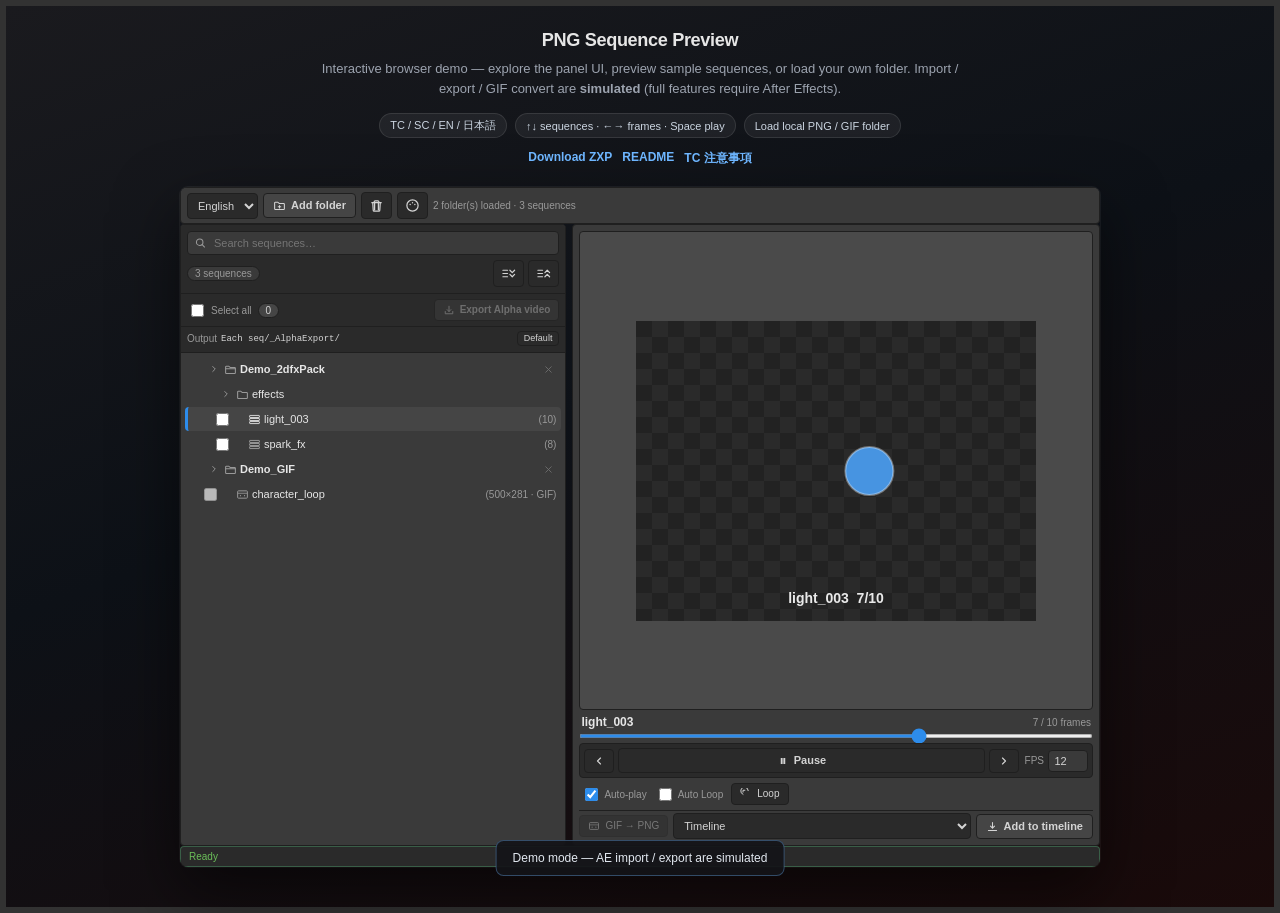
==== docs/demo/index.html @ 61a663e0 "Add interactive browser demo for panel UI Ship docs/demo with sample sequences, local folder upload," ====
<!DOCTYPE html>
<html lang="zh-Hant" class="demo-page-root">
<head>
    <meta charset="utf-8">
    <meta name="viewport" content="width=device-width, initial-scale=1">
    <title>PNG Sequence Preview — Interactive Demo</title>
    <meta name="description" content="Try PNG Sequence Preview in your browser. Browse PNG sequences, preview GIFs, and explore the After Effects panel UI without installing AE.">
    <link rel="stylesheet" href="../../client/css/style.css">
    <link rel="stylesheet" href="../../client/css/icons.css">
    <link rel="stylesheet" href="./demo.css">
</head>
<body>
<div class="demo-page">
    <header class="demo-header">
        <h1>PNG Sequence Preview</h1>
        <p>
            Interactive browser demo — explore the panel UI, preview sample sequences, or load your own folder.
            Import / export / GIF convert are <strong>simulated</strong> (full features require After Effects).
        </p>
        <div class="demo-badges">
            <span class="demo-badge">TC / SC / EN / 日本語</span>
            <span class="demo-badge">↑↓ sequences · ←→ frames · Space play</span>
            <span class="demo-badge">Load local PNG / GIF folder</span>
        </div>
        <div class="demo-links">
            <a href="https://github.com/Marcycuteaf/ae-png-sequence-preview/releases/latest" target="_blank" rel="noopener">Download ZXP</a>
            <a href="../../README.md">README</a>
            <a href="../readme/zh-TC.md">TC 注意事項</a>
        </div>
    </header>

    <div class="demo-panel-wrap" id="demoPanel">
        <div class="toolbar">
            <select id="langSelect" class="lang-select" data-i18n-title="langTitle"></select>
            <button id="pick" class="btn-accent btn-with-ico" data-i18n-title="pickTitle">
                <span class="btn-label" data-i18n="pick"></span>
            </button>
            <input type="file" id="folderInput" webkitdirectory directory multiple hidden>
            <button id="clear" class="btn btn-icon" data-i18n-title="clearTitle"></button>
            <button id="theme" class="btn btn-icon" data-i18n-title="themeTitle"></button>
            <div id="root" class="root" title=""></div>
        </div>

        <div id="settings" class="settings" style="display:none">
            <label><span data-i18n="colorPrimary"></span> <input type="color" id="cAccent" value="#2d8ceb"></label>
            <label><span data-i18n="colorSecondary"></span> <input type="color" id="cAccent2" value="#2d8ceb"></label>
            <label><span data-i18n="colorBg"></span> <input type="color" id="cBg" value="#323232"></label>
            <button id="themeReset" class="mini" data-i18n="reset"></button>
        </div>

        <div class="main">
            <div class="side">
                <div class="side-head">
                    <div class="search-wrap">
                        <input id="search" class="search" type="text" data-i18n-ph="searchPh">
                    </div>
                    <div class="side-tools">
                        <span id="count" class="badge">0</span>
                        <button id="expandAll" class="mini btn btn-icon" data-i18n-title="expandAll"></button>
                        <button id="collapseAll" class="mini btn btn-icon" data-i18n-title="collapseAll"></button>
                    </div>
                </div>
                <div class="batch-bar">
                    <label class="chk-label">
                        <input id="selectAll" type="checkbox">
                        <span data-i18n="selectAll"></span>
                    </label>
                    <span id="selectedCount" class="badge badge-accent">0</span>
                    <button id="exportAlpha" class="btn-accent btn-sm btn-with-ico" disabled data-i18n-title="exportAlphaTitle">
                        <span class="btn-label" data-i18n="exportAlpha"></span>
                    </button>
                </div>
                <div class="export-out">
                    <span class="export-out-label" data-i18n="exportOutLabel"></span>
                    <span id="exportOutPath" class="export-out-path" data-i18n="exportOutBesideSeq" title=""></span>
                    <button id="exportOutReset" class="mini btn btn-sm" data-i18n-title="exportOutResetTitle">
                        <span class="btn-label" data-i18n="exportOutReset"></span>
                    </button>
                </div>
                <div id="tree" class="tree"></div>
            </div>

            <div class="preview">
                <div id="stage" class="stage">
                    <img id="frame" alt="">
                    <div id="empty" class="empty" data-i18n="emptyPreview" data-i18n-html="1"></div>
                </div>
                <div class="meta">
                    <div id="name" class="name">—</div>
                    <div id="info" class="info">0 / 0</div>
                </div>
                <input id="slider" class="slider" type="range" min="0" max="0" value="0" disabled>
                <div class="transport">
                    <button id="prev" class="btn btn-step" disabled data-i18n-title="prevTitle"></button>
                    <button id="play" class="btn btn-play" disabled data-i18n-title="playTitle">
                        <span class="btn-label" data-i18n="play"></span>
                    </button>
                    <button id="next" class="btn btn-step" disabled data-i18n-title="nextTitle"></button>
                    <label class="fps">FPS
                        <input id="fps" type="number" min="1" max="120" value="12">
                    </label>
                </div>
                <div class="opt-row">
                    <label data-i18n-title="autoplayTitle">
                        <input id="autoplay" type="checkbox" checked>
                        <span data-i18n="autoplay"></span>
                    </label>
                    <label data-i18n-title="autoloopTitle">
                        <input id="autoloop" type="checkbox">
                        <span data-i18n="autoloop"></span>
                    </label>
                    <button id="loop" class="btn btn-sm btn-with-ico" data-i18n-title="loopTitle">
                        <span class="btn-label" data-i18n="loop"></span>
                    </button>
                </div>
                <div class="action-row">
                    <button id="gifToPng" class="btn btn-sm btn-with-ico" disabled data-i18n-title="gifToPngTitle">
                        <span class="btn-label" data-i18n="gifToPng"></span>
                    </button>
                    <select id="importMode" class="import-mode" data-i18n-title="importModeTitle">
                        <option value="timeline" data-i18n="importModeTimeline"></option>
                        <option value="project" data-i18n="importModeProject"></option>
                    </select>
                    <button id="import" class="btn-accent btn-with-ico" disabled data-i18n-title="importTitle">
                        <span class="btn-label" data-i18n="import"></span>
                    </button>
                </div>
            </div>
        </div>

        <div id="status" class="status"></div>
    </div>
</div>

<div id="demoToast" class="demo-toast" role="status" aria-live="polite"></div>

<script src="../../client/js/i18n.js"></script>
<script src="../../client/js/icons.js"></script>
<script src="./demo.js"></script>
</body>
</html>
---- client/css/style.css ----
:root {
    /* AE 深色面板 fallback（執行時由 appSkinInfo 覆寫） */
    --bg: #323232;
    --panel: #3a3a3a;
    --panel2: #2a2a2a;
    --panel3: #454545;
    --line: #1f1f1f;
    --stage: #262626;
    --txt: #d4d4d4;
    --muted: #999999;
    --accent: #2d8ceb;
    --accent-dim: rgba(45, 140, 235, 0.18);
    --accent2: #2d8ceb;
    --ok: #6bbf59;
    --err: #e34850;
    --radius: 4px;
}

* { box-sizing: border-box; }

html, body {
    margin: 0;
    height: 100%;
    background: var(--bg);
    color: var(--txt);
    font-family: -apple-system, "Segoe UI", "PingFang TC", "Microsoft JhengHei", sans-serif;
    font-size: 11px;
    user-select: none;
    overflow: hidden;
}

body {
    display: flex;
    flex-direction: column;
    padding: 6px;
    gap: 6px;
}

/* ── 頂部工具列 ── */
.toolbar {
    display: flex;
    gap: 5px;
    align-items: center;
    flex: 0 0 auto;
    padding: 4px 6px;
    background: var(--panel);
    border: 1px solid var(--line);
    border-radius: var(--radius);
}

.root {
    flex: 1;
    min-width: 0;
    color: var(--muted);
    font-size: 10px;
    white-space: nowrap;
    overflow: hidden;
    text-overflow: ellipsis;
}

.lang-select,
select.import-mode {
    flex: 0 0 auto;
    background: var(--panel2);
    color: var(--txt);
    border: 1px solid var(--line);
    border-radius: 4px;
    padding: 5px 6px;
    font-family: inherit;
    font-size: 11px;
    cursor: pointer;
    outline: none;
}
.lang-select { max-width: 72px; }
.lang-select:focus,
select.import-mode:focus { border-color: var(--accent); }

/* ── 主題設定 ── */
.settings {
    flex: 0 0 auto;
    display: flex;
    align-items: center;
    gap: 10px;
    flex-wrap: wrap;
    background: var(--panel);
    border: 1px solid var(--line);
    border-radius: var(--radius);
    padding: 6px 8px;
}
.settings label { display: flex; align-items: center; gap: 4px; color: var(--muted); }
.settings input[type="color"] {
    width: 24px; height: 20px; padding: 0;
    border: 1px solid var(--line); border-radius: 4px;
    background: none; cursor: pointer;
}
.presets { display: flex; gap: 4px; }
.swatch {
    width: 20px; height: 20px; border-radius: 4px; cursor: pointer;
    border: 1px solid var(--line); display: inline-block;
}
.swatch:hover { outline: 1px solid var(--accent); }

/* ── 主體 ── */
.main {
    flex: 1 1 auto;
    display: flex;
    gap: 6px;
    min-height: 0;
}

/* ── 側邊樹 ── */
.side {
    flex: 0 0 42%;
    min-width: 148px;
    display: flex;
    flex-direction: column;
    background: var(--panel);
    border: 1px solid var(--line);
    border-radius: var(--radius);
    overflow: hidden;
}

.side-head {
    padding: 6px;
    border-bottom: 1px solid var(--line);
    display: flex;
    flex-direction: column;
    gap: 5px;
    background: var(--panel2);
}

.search {
    width: 100%;
    background: var(--panel);
    color: var(--txt);
    border: 1px solid var(--line);
    border-radius: 4px;
    padding: 5px 7px;
    font-family: inherit;
    font-size: 11px;
    outline: none;
}
.search:focus { border-color: var(--accent); }

.side-tools {
    display: flex;
    align-items: center;
    gap: 4px;
}

.badge {
    background: var(--panel);
    color: var(--muted);
    border: 1px solid var(--line);
    border-radius: 99px;
    padding: 1px 7px;
    font-size: 10px;
}
.badge-accent {
    color: var(--txt);
    border-color: var(--line);
    background: var(--panel3);
}

.batch-bar {
    display: flex;
    align-items: center;
    gap: 6px;
    padding: 5px 6px;
    border-bottom: 1px solid var(--line);
    background: var(--panel2);
    flex-wrap: wrap;
}

.chk-label {
    display: flex;
    align-items: center;
    gap: 4px;
    color: var(--muted);
    cursor: pointer;
    font-size: 10px;
}
.chk-label input { accent-color: var(--accent); cursor: pointer; }

#exportAlpha { margin-left: auto; }

.export-out {
    display: flex;
    align-items: center;
    gap: 4px;
    padding: 4px 6px 6px;
    border-bottom: 1px solid var(--line);
    background: var(--panel2);
    flex-wrap: wrap;
    font-size: 10px;
}
.export-out-label {
    flex: 0 0 auto;
    color: var(--muted);
}
.export-out-path {
    flex: 1 1 auto;
    min-width: 0;
    overflow: hidden;
    text-overflow: ellipsis;
    white-space: nowrap;
    color: var(--txt);
    font-family: ui-monospace, SFMono-Regular, Menlo, monospace;
    font-size: 9px;
}
.export-out .mini { flex: 0 0 auto; padding: 2px 6px; font-size: 9px; }

.tree {
    flex: 1;
    overflow: auto;
    padding: 3px 2px;
}

/* ── 樹節點 ── */
.node { white-space: nowrap; }

.row {
    display: flex;
    align-items: center;
    gap: 3px;
    padding: 3px 5px;
    margin: 1px 2px;
    border-radius: 4px;
    border-left: 3px solid transparent;
    cursor: pointer;
    overflow: hidden;
    min-height: 24px;
}
.row:hover { background: var(--panel3); }
.row.active {
    background: var(--panel3);
    border-left-color: var(--accent);
}
.row.active .sub { color: var(--muted); }

.root-row { font-weight: 600; }

.seq-chk {
    flex: 0 0 auto;
    width: 13px;
    height: 13px;
    margin: 0;
    accent-color: var(--accent);
    cursor: pointer;
}

.tw {
    width: 12px;
    flex: 0 0 12px;
    text-align: center;
    color: var(--muted);
}
.tw.leaf { visibility: hidden; }

.ico { flex: 0 0 auto; }
.label { overflow: hidden; text-overflow: ellipsis; flex: 1 1 auto; min-width: 0; }
.sub {
    flex: 0 0 auto;
    color: var(--muted);
    font-size: 10px;
    font-variant-numeric: tabular-nums;
}

.rm {
    flex: 0 0 auto;
    color: var(--muted);
    padding: 0 4px;
    border-radius: 3px;
    font-size: 10px;
    opacity: 0.55;
    cursor: pointer;
    position: relative;
    z-index: 2;
}
.row:hover .rm { opacity: 1; }
.rm:hover { color: var(--err); background: var(--panel); }
.rm .ico-svg { pointer-events: none; }

.children { display: none; }
.children.open { display: block; }

/* ── 預覽區 ── */
.preview {
    flex: 1 1 auto;
    min-width: 0;
    display: flex;
    flex-direction: column;
    gap: 5px;
    background: var(--panel);
    border: 1px solid var(--line);
    border-radius: var(--radius);
    padding: 6px;
}

.stage {
    flex: 1 1 auto;
    min-height: 100px;
    /* 棋盤格 = 透明預覽（黑色 PNG 也能看見） */
    --cb-a: #4a4a4a;
    --cb-b: #606060;
    background-color: var(--cb-a);
    background-image:
        linear-gradient(45deg, var(--cb-b) 25%, transparent 25%) 0 0/12px 12px,
        linear-gradient(-45deg, var(--cb-b) 25%, transparent 25%) 0 6px/12px 12px,
        linear-gradient(45deg, transparent 75%, var(--cb-b) 75%) 6px -6px/12px 12px,
        linear-gradient(-45deg, transparent 75%, var(--cb-b) 75%) -6px 0/12px 12px;
    border: 1px solid var(--line);
    border-radius: 4px;
    display: flex;
    align-items: center;
    justify-content: center;
    overflow: hidden;
}
.stage img { max-width: 100%; max-height: 100%; object-fit: contain; display: none; }
.empty { color: var(--muted); text-align: center; line-height: 1.6; font-size: 10px; padding: 8px; }

.meta {
    display: flex;
    align-items: baseline;
    justify-content: space-between;
    gap: 8px;
    padding: 0 2px;
}
.name {
    font-weight: 600;
    font-size: 12px;
    white-space: nowrap;
    overflow: hidden;
    text-overflow: ellipsis;
    flex: 1;
}
.info {
    color: var(--muted);
    font-size: 10px;
    font-variant-numeric: tabular-nums;
    flex: 0 0 auto;
}

.slider {
    width: 100%;
    height: 4px;
    accent-color: var(--accent);
    margin: 0;
}

.transport {
    display: flex;
    align-items: center;
    gap: 4px;
    padding: 4px;
    background: var(--panel2);
    border: 1px solid var(--line);
    border-radius: 4px;
}

.btn-icon {
    display: inline-flex;
    align-items: center;
    justify-content: center;
    padding: 5px 7px;
    min-width: 28px;
    font-size: 12px;
    line-height: 1;
}

.btn-step {
    padding: 5px 8px;
    min-width: 28px;
    font-size: 10px;
}

.btn-play {
    flex: 1;
    min-width: 64px;
    font-weight: 600;
}

.fps {
    display: flex;
    align-items: center;
    gap: 4px;
    color: var(--muted);
    font-size: 10px;
    margin-left: 2px;
}
.fps input {
    width: 40px;
    text-align: center;
    padding: 4px 2px;
}

.opt-row {
    display: flex;
    align-items: center;
    gap: 8px;
    flex-wrap: wrap;
    padding: 0 2px;
}

.opt-row label {
    display: flex;
    align-items: center;
    gap: 3px;
    color: var(--muted);
    font-size: 10px;
    cursor: pointer;
}
.opt-row input[type="checkbox"] { accent-color: var(--accent); }

.action-row {
    display: flex;
    align-items: center;
    gap: 5px;
    flex-wrap: wrap;
    padding-top: 2px;
    border-top: 1px solid var(--line);
    margin-top: auto;
}
#gifToPng { flex: 0 0 auto; white-space: nowrap; }
select.import-mode { flex: 1; min-width: 80px; max-width: none; }
#import { flex: 0 0 auto; white-space: nowrap; }

/* ── 按鈕 ── */
button {
    font-family: inherit;
    font-size: 11px;
    cursor: pointer;
    border: 1px solid var(--line);
    background: var(--panel2);
    color: var(--txt);
    border-radius: 4px;
    padding: 5px 9px;
    line-height: 1.2;
}
button:hover:not(:disabled) {
    border-color: var(--accent);
    background: var(--panel3);
}
button:disabled { opacity: 0.4; cursor: not-allowed; }

.btn-accent,
.btn-primary {
    border: 1px solid var(--line);
    background: var(--panel3);
    color: var(--txt);
    font-weight: 600;
}
.btn-accent:hover:not(:disabled),
.btn-primary:hover:not(:disabled) {
    background: var(--accent);
    border-color: var(--accent);
    color: #fff;
    filter: none;
}

.btn-sm { padding: 4px 8px; font-size: 10px; }

.mini {
    padding: 2px 6px;
    font-size: 11px;
    line-height: 1;
    margin-left: auto;
}
.mini + .mini { margin-left: 0; }

#pick { flex: 0 1 auto; }

input[type="number"],
input[type="text"] {
    background: var(--panel);
    color: var(--txt);
    border: 1px solid var(--line);
    border-radius: 4px;
    font-family: inherit;
    font-size: 11px;
}

.status {
    flex: 0 0 auto;
    padding: 4px 8px;
    border-radius: 4px;
    background: var(--panel2);
    border: 1px solid var(--line);
    color: var(--muted);
    font-size: 10px;
    white-space: nowrap;
    overflow: hidden;
    text-overflow: ellipsis;
}
.status.ok { color: var(--ok); border-color: rgba(95, 214, 138, 0.3); }
.status.err { color: var(--err); border-color: rgba(240, 113, 120, 0.3); }
---- client/css/icons.css ----
.ico-svg {
    width: 14px;
    height: 14px;
    display: block;
    flex-shrink: 0;
}

.btn-icon {
    display: inline-flex;
    align-items: center;
    justify-content: center;
    padding: 5px 7px;
}
.btn-icon .ico-svg { width: 15px; height: 15px; }

.btn-with-ico {
    display: inline-flex;
    align-items: center;
    gap: 5px;
}
.btn-with-ico .ico-svg { width: 13px; height: 13px; }

.btn-play {
    display: inline-flex;
    align-items: center;
    justify-content: center;
    gap: 5px;
}
.btn-play .ico-svg { width: 12px; height: 12px; }

.btn-step {
    display: inline-flex;
    align-items: center;
    justify-content: center;
    padding: 5px 8px;
}
.btn-step .ico-svg { width: 12px; height: 12px; }

.btn-sm.btn-with-ico .ico-svg { width: 12px; height: 12px; }

.search-wrap {
    position: relative;
    width: 100%;
}
.search-wrap > .ico-svg {
    position: absolute;
    left: 7px;
    top: 50%;
    transform: translateY(-50%);
    width: 13px;
    height: 13px;
    color: var(--muted);
    pointer-events: none;
}
.search-wrap .search { padding-left: 26px; }

.tree .ico {
    display: inline-flex;
    align-items: center;
    justify-content: center;
    width: 14px;
    flex: 0 0 14px;
    color: var(--muted);
}
.tree .ico .ico-svg { width: 13px; height: 13px; }
.row.active .ico { color: var(--txt); }

.tw {
    display: inline-flex;
    align-items: center;
    justify-content: center;
}
.tw .ico-svg { width: 10px; height: 10px; transition: transform .1s; }
.tw.open .ico-svg { transform: rotate(90deg); }

.rm {
    display: inline-flex;
    align-items: center;
    justify-content: center;
    padding: 2px;
}
.rm .ico-svg { width: 11px; height: 11px; }
---- docs/demo/demo.css ----
/* Demo page chrome — panel styles come from ../../client/css/ */
html.demo-page-root,
html.demo-page-root body {
    height: auto;
    min-height: 100%;
    overflow: auto;
    user-select: auto;
}

.demo-page {
    min-height: 100vh;
    background: linear-gradient(160deg, #1a1a1e 0%, #0d1117 45%, #1a0a0a 100%);
    color: #e6e6e6;
    font-family: -apple-system, "Segoe UI", "PingFang TC", "Microsoft JhengHei", sans-serif;
    padding: 24px 16px 40px;
}

.demo-header {
    max-width: 920px;
    margin: 0 auto 20px;
    text-align: center;
}

.demo-header h1 {
    margin: 0 0 8px;
    font-size: 1.65rem;
    font-weight: 700;
    letter-spacing: -0.02em;
}

.demo-header p {
    margin: 0 auto 14px;
    max-width: 640px;
    color: #9ca3af;
    font-size: 13px;
    line-height: 1.55;
}

.demo-badges {
    display: flex;
    flex-wrap: wrap;
    gap: 8px;
    justify-content: center;
    margin-bottom: 12px;
}

.demo-badge {
    display: inline-flex;
    align-items: center;
    gap: 6px;
    padding: 4px 10px;
    border-radius: 999px;
    background: rgba(255, 255, 255, 0.06);
    border: 1px solid rgba(255, 255, 255, 0.1);
    font-size: 11px;
    color: #cbd5e1;
}

.demo-links {
    display: flex;
    flex-wrap: wrap;
    gap: 10px;
    justify-content: center;
}

.demo-links a {
    color: #6eb6ff;
    text-decoration: none;
    font-size: 12px;
    font-weight: 600;
}

.demo-links a:hover { text-decoration: underline; }

.demo-panel-wrap {
    max-width: 920px;
    margin: 0 auto;
    height: min(680px, calc(100vh - 180px));
    min-height: 520px;
    display: flex;
    flex-direction: column;
    border-radius: 8px;
    overflow: hidden;
    box-shadow: 0 24px 64px rgba(0, 0, 0, 0.55), 0 0 0 1px rgba(255, 255, 255, 0.06);
}

.demo-panel-wrap .toolbar { flex-shrink: 0; }
.demo-panel-wrap .main { flex: 1; min-height: 0; }
.demo-panel-wrap .status { flex-shrink: 0; }

.demo-panel-wrap .tree {
    overflow-y: auto;
    overflow-x: hidden;
    flex: 1;
    min-height: 0;
}

.demo-toast {
    position: fixed;
    bottom: 24px;
    left: 50%;
    transform: translateX(-50%) translateY(12px);
    opacity: 0;
    pointer-events: none;
    background: rgba(20, 20, 24, 0.92);
    border: 1px solid rgba(110, 182, 255, 0.35);
    color: #e2e8f0;
    padding: 10px 16px;
    border-radius: 8px;
    font-size: 12px;
    z-index: 9999;
    transition: opacity 0.2s, transform 0.2s;
    max-width: min(90vw, 480px);
    text-align: center;
}

.demo-toast.show {
    opacity: 1;
    transform: translateX(-50%) translateY(0);
}

.demo-toast.err {
    border-color: rgba(227, 72, 80, 0.5);
    color: #fca5a5;
}

@media (max-width: 720px) {
    .demo-panel-wrap {
        height: auto;
        min-height: 560px;
    }
    .demo-page { padding: 16px 8px 32px; }
}
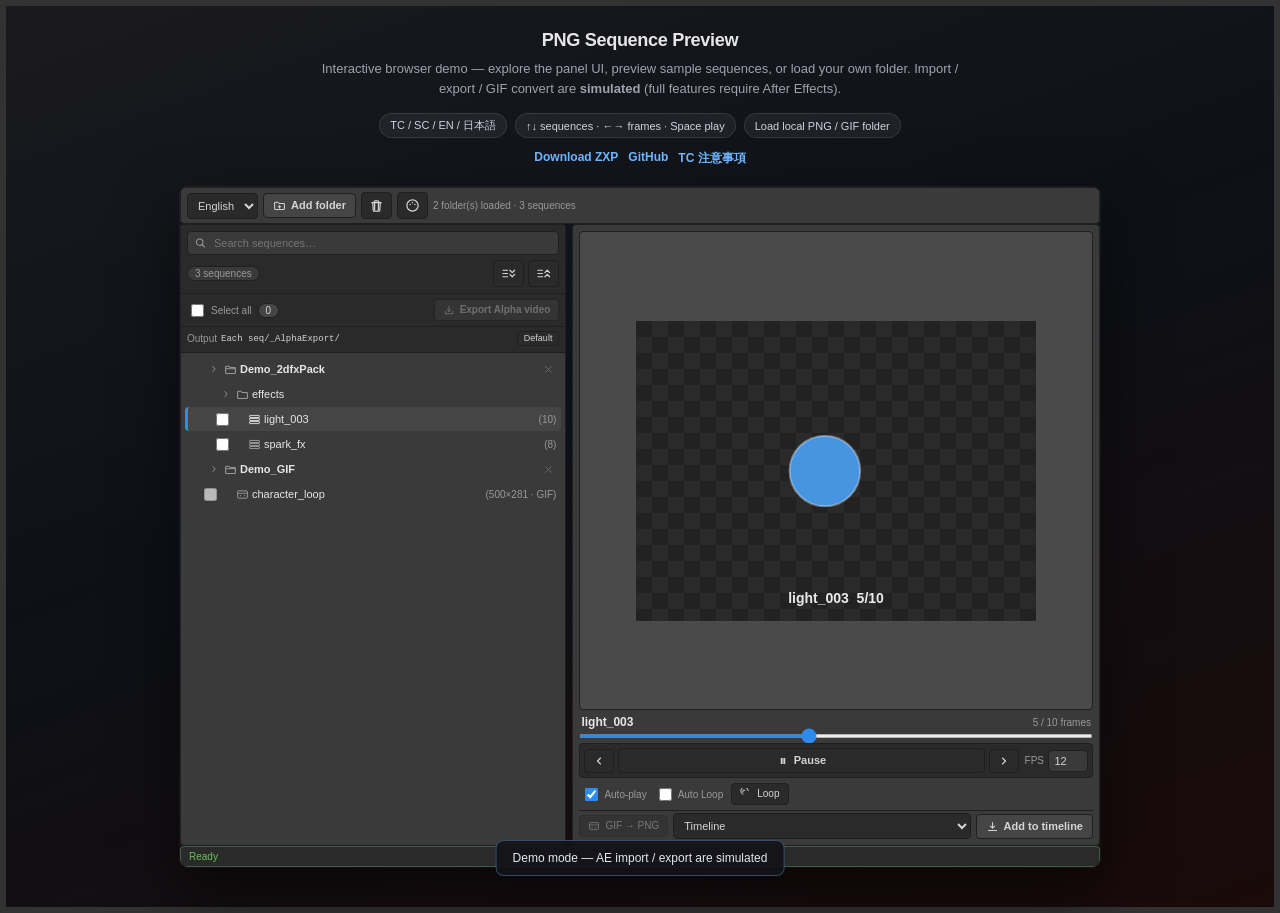
==== commit 8f4deb4e: "Prepare docs for GitHub Pages deployment. Copy panel CSS/JS into docs/assets so the browser demo wor" ====
--- a/docs/demo/index.html
+++ b/docs/demo/index.html
@@ -5,8 +5,8 @@
     <meta name="viewport" content="width=device-width, initial-scale=1">
     <title>PNG Sequence Preview — Interactive Demo</title>
     <meta name="description" content="Try PNG Sequence Preview in your browser. Browse PNG sequences, preview GIFs, and explore the After Effects panel UI without installing AE.">
-    <link rel="stylesheet" href="../../client/css/style.css">
-    <link rel="stylesheet" href="../../client/css/icons.css">
+    <link rel="stylesheet" href="../assets/css/style.css">
+    <link rel="stylesheet" href="../assets/css/icons.css">
     <link rel="stylesheet" href="./demo.css">
 </head>
 <body>
@@ -24,8 +24,8 @@
         </div>
         <div class="demo-links">
             <a href="https://github.com/Marcycuteaf/ae-png-sequence-preview/releases/latest" target="_blank" rel="noopener">Download ZXP</a>
-            <a href="../../README.md">README</a>
-            <a href="../readme/zh-TC.md">TC 注意事項</a>
+            <a href="https://github.com/Marcycuteaf/ae-png-sequence-preview">GitHub</a>
+            <a href="https://github.com/Marcycuteaf/ae-png-sequence-preview/blob/main/docs/readme/zh-TC.md">TC 注意事項</a>
         </div>
     </header>
 
@@ -134,8 +134,8 @@
 
 <div id="demoToast" class="demo-toast" role="status" aria-live="polite"></div>
 
-<script src="../../client/js/i18n.js"></script>
-<script src="../../client/js/icons.js"></script>
+<script src="../assets/js/i18n.js"></script>
+<script src="../assets/js/icons.js"></script>
 <script src="./demo.js"></script>
 </body>
 </html>
--- a/docs/assets/css/style.css
+++ b/docs/assets/css/style.css
@@ -0,0 +1,496 @@
+:root {
+    /* AE 深色面板 fallback（執行時由 appSkinInfo 覆寫） */
+    --bg: #323232;
+    --panel: #3a3a3a;
+    --panel2: #2a2a2a;
+    --panel3: #454545;
+    --line: #1f1f1f;
+    --stage: #262626;
+    --txt: #d4d4d4;
+    --muted: #999999;
+    --accent: #2d8ceb;
+    --accent-dim: rgba(45, 140, 235, 0.18);
+    --accent2: #2d8ceb;
+    --ok: #6bbf59;
+    --err: #e34850;
+    --radius: 4px;
+}
+
+* { box-sizing: border-box; }
+
+html, body {
+    margin: 0;
+    height: 100%;
+    background: var(--bg);
+    color: var(--txt);
+    font-family: -apple-system, "Segoe UI", "PingFang TC", "Microsoft JhengHei", sans-serif;
+    font-size: 11px;
+    user-select: none;
+    overflow: hidden;
+}
+
+body {
+    display: flex;
+    flex-direction: column;
+    padding: 6px;
+    gap: 6px;
+}
+
+/* ── 頂部工具列 ── */
+.toolbar {
+    display: flex;
+    gap: 5px;
+    align-items: center;
+    flex: 0 0 auto;
+    padding: 4px 6px;
+    background: var(--panel);
+    border: 1px solid var(--line);
+    border-radius: var(--radius);
+}
+
+.root {
+    flex: 1;
+    min-width: 0;
+    color: var(--muted);
+    font-size: 10px;
+    white-space: nowrap;
+    overflow: hidden;
+    text-overflow: ellipsis;
+}
+
+.lang-select,
+select.import-mode {
+    flex: 0 0 auto;
+    background: var(--panel2);
+    color: var(--txt);
+    border: 1px solid var(--line);
+    border-radius: 4px;
+    padding: 5px 6px;
+    font-family: inherit;
+    font-size: 11px;
+    cursor: pointer;
+    outline: none;
+}
+.lang-select { max-width: 72px; }
+.lang-select:focus,
+select.import-mode:focus { border-color: var(--accent); }
+
+/* ── 主題設定 ── */
+.settings {
+    flex: 0 0 auto;
+    display: flex;
+    align-items: center;
+    gap: 10px;
+    flex-wrap: wrap;
+    background: var(--panel);
+    border: 1px solid var(--line);
+    border-radius: var(--radius);
+    padding: 6px 8px;
+}
+.settings label { display: flex; align-items: center; gap: 4px; color: var(--muted); }
+.settings input[type="color"] {
+    width: 24px; height: 20px; padding: 0;
+    border: 1px solid var(--line); border-radius: 4px;
+    background: none; cursor: pointer;
+}
+.presets { display: flex; gap: 4px; }
+.swatch {
+    width: 20px; height: 20px; border-radius: 4px; cursor: pointer;
+    border: 1px solid var(--line); display: inline-block;
+}
+.swatch:hover { outline: 1px solid var(--accent); }
+
+/* ── 主體 ── */
+.main {
+    flex: 1 1 auto;
+    display: flex;
+    gap: 6px;
+    min-height: 0;
+}
+
+/* ── 側邊樹 ── */
+.side {
+    flex: 0 0 42%;
+    min-width: 148px;
+    display: flex;
+    flex-direction: column;
+    background: var(--panel);
+    border: 1px solid var(--line);
+    border-radius: var(--radius);
+    overflow: hidden;
+}
+
+.side-head {
+    padding: 6px;
+    border-bottom: 1px solid var(--line);
+    display: flex;
+    flex-direction: column;
+    gap: 5px;
+    background: var(--panel2);
+}
+
+.search {
+    width: 100%;
+    background: var(--panel);
+    color: var(--txt);
+    border: 1px solid var(--line);
+    border-radius: 4px;
+    padding: 5px 7px;
+    font-family: inherit;
+    font-size: 11px;
+    outline: none;
+}
+.search:focus { border-color: var(--accent); }
+
+.side-tools {
+    display: flex;
+    align-items: center;
+    gap: 4px;
+}
+
+.badge {
+    background: var(--panel);
+    color: var(--muted);
+    border: 1px solid var(--line);
+    border-radius: 99px;
+    padding: 1px 7px;
+    font-size: 10px;
+}
+.badge-accent {
+    color: var(--txt);
+    border-color: var(--line);
+    background: var(--panel3);
+}
+
+.batch-bar {
+    display: flex;
+    align-items: center;
+    gap: 6px;
+    padding: 5px 6px;
+    border-bottom: 1px solid var(--line);
+    background: var(--panel2);
+    flex-wrap: wrap;
+}
+
+.chk-label {
+    display: flex;
+    align-items: center;
+    gap: 4px;
+    color: var(--muted);
+    cursor: pointer;
+    font-size: 10px;
+}
+.chk-label input { accent-color: var(--accent); cursor: pointer; }
+
+#exportAlpha { margin-left: auto; }
+
+.export-out {
+    display: flex;
+    align-items: center;
+    gap: 4px;
+    padding: 4px 6px 6px;
+    border-bottom: 1px solid var(--line);
+    background: var(--panel2);
+    flex-wrap: wrap;
+    font-size: 10px;
+}
+.export-out-label {
+    flex: 0 0 auto;
+    color: var(--muted);
+}
+.export-out-path {
+    flex: 1 1 auto;
+    min-width: 0;
+    overflow: hidden;
+    text-overflow: ellipsis;
+    white-space: nowrap;
+    color: var(--txt);
+    font-family: ui-monospace, SFMono-Regular, Menlo, monospace;
+    font-size: 9px;
+}
+.export-out .mini { flex: 0 0 auto; padding: 2px 6px; font-size: 9px; }
+
+.tree {
+    flex: 1;
+    overflow: auto;
+    padding: 3px 2px;
+}
+
+/* ── 樹節點 ── */
+.node { white-space: nowrap; }
+
+.row {
+    display: flex;
+    align-items: center;
+    gap: 3px;
+    padding: 3px 5px;
+    margin: 1px 2px;
+    border-radius: 4px;
+    border-left: 3px solid transparent;
+    cursor: pointer;
+    overflow: hidden;
+    min-height: 24px;
+}
+.row:hover { background: var(--panel3); }
+.row.active {
+    background: var(--panel3);
+    border-left-color: var(--accent);
+}
+.row.active .sub { color: var(--muted); }
+
+.root-row { font-weight: 600; }
+
+.seq-chk {
+    flex: 0 0 auto;
+    width: 13px;
+    height: 13px;
+    margin: 0;
+    accent-color: var(--accent);
+    cursor: pointer;
+}
+
+.tw {
+    width: 12px;
+    flex: 0 0 12px;
+    text-align: center;
+    color: var(--muted);
+}
+.tw.leaf { visibility: hidden; }
+
+.ico { flex: 0 0 auto; }
+.label { overflow: hidden; text-overflow: ellipsis; flex: 1 1 auto; min-width: 0; }
+.sub {
+    flex: 0 0 auto;
+    color: var(--muted);
+    font-size: 10px;
+    font-variant-numeric: tabular-nums;
+}
+
+.rm {
+    flex: 0 0 auto;
+    color: var(--muted);
+    padding: 0 4px;
+    border-radius: 3px;
+    font-size: 10px;
+    opacity: 0.55;
+    cursor: pointer;
+    position: relative;
+    z-index: 2;
+}
+.row:hover .rm { opacity: 1; }
+.rm:hover { color: var(--err); background: var(--panel); }
+.rm .ico-svg { pointer-events: none; }
+
+.children { display: none; }
+.children.open { display: block; }
+
+/* ── 預覽區 ── */
+.preview {
+    flex: 1 1 auto;
+    min-width: 0;
+    display: flex;
+    flex-direction: column;
+    gap: 5px;
+    background: var(--panel);
+    border: 1px solid var(--line);
+    border-radius: var(--radius);
+    padding: 6px;
+}
+
+.stage {
+    flex: 1 1 auto;
+    min-height: 100px;
+    /* 棋盤格 = 透明預覽（黑色 PNG 也能看見） */
+    --cb-a: #4a4a4a;
+    --cb-b: #606060;
+    background-color: var(--cb-a);
+    background-image:
+        linear-gradient(45deg, var(--cb-b) 25%, transparent 25%) 0 0/12px 12px,
+        linear-gradient(-45deg, var(--cb-b) 25%, transparent 25%) 0 6px/12px 12px,
+        linear-gradient(45deg, transparent 75%, var(--cb-b) 75%) 6px -6px/12px 12px,
+        linear-gradient(-45deg, transparent 75%, var(--cb-b) 75%) -6px 0/12px 12px;
+    border: 1px solid var(--line);
+    border-radius: 4px;
+    display: flex;
+    align-items: center;
+    justify-content: center;
+    overflow: hidden;
+}
+.stage img { max-width: 100%; max-height: 100%; object-fit: contain; display: none; }
+.empty { color: var(--muted); text-align: center; line-height: 1.6; font-size: 10px; padding: 8px; }
+
+.meta {
+    display: flex;
+    align-items: baseline;
+    justify-content: space-between;
+    gap: 8px;
+    padding: 0 2px;
+}
+.name {
+    font-weight: 600;
+    font-size: 12px;
+    white-space: nowrap;
+    overflow: hidden;
+    text-overflow: ellipsis;
+    flex: 1;
+}
+.info {
+    color: var(--muted);
+    font-size: 10px;
+    font-variant-numeric: tabular-nums;
+    flex: 0 0 auto;
+}
+
+.slider {
+    width: 100%;
+    height: 4px;
+    accent-color: var(--accent);
+    margin: 0;
+}
+
+.transport {
+    display: flex;
+    align-items: center;
+    gap: 4px;
+    padding: 4px;
+    background: var(--panel2);
+    border: 1px solid var(--line);
+    border-radius: 4px;
+}
+
+.btn-icon {
+    display: inline-flex;
+    align-items: center;
+    justify-content: center;
+    padding: 5px 7px;
+    min-width: 28px;
+    font-size: 12px;
+    line-height: 1;
+}
+
+.btn-step {
+    padding: 5px 8px;
+    min-width: 28px;
+    font-size: 10px;
+}
+
+.btn-play {
+    flex: 1;
+    min-width: 64px;
+    font-weight: 600;
+}
+
+.fps {
+    display: flex;
+    align-items: center;
+    gap: 4px;
+    color: var(--muted);
+    font-size: 10px;
+    margin-left: 2px;
+}
+.fps input {
+    width: 40px;
+    text-align: center;
+    padding: 4px 2px;
+}
+
+.opt-row {
+    display: flex;
+    align-items: center;
+    gap: 8px;
+    flex-wrap: wrap;
+    padding: 0 2px;
+}
+
+.opt-row label {
+    display: flex;
+    align-items: center;
+    gap: 3px;
+    color: var(--muted);
+    font-size: 10px;
+    cursor: pointer;
+}
+.opt-row input[type="checkbox"] { accent-color: var(--accent); }
+
+.action-row {
+    display: flex;
+    align-items: center;
+    gap: 5px;
+    flex-wrap: wrap;
+    padding-top: 2px;
+    border-top: 1px solid var(--line);
+    margin-top: auto;
+}
+#gifToPng { flex: 0 0 auto; white-space: nowrap; }
+select.import-mode { flex: 1; min-width: 80px; max-width: none; }
+#import { flex: 0 0 auto; white-space: nowrap; }
+
+/* ── 按鈕 ── */
+button {
+    font-family: inherit;
+    font-size: 11px;
+    cursor: pointer;
+    border: 1px solid var(--line);
+    background: var(--panel2);
+    color: var(--txt);
+    border-radius: 4px;
+    padding: 5px 9px;
+    line-height: 1.2;
+}
+button:hover:not(:disabled) {
+    border-color: var(--accent);
+    background: var(--panel3);
+}
+button:disabled { opacity: 0.4; cursor: not-allowed; }
+
+.btn-accent,
+.btn-primary {
+    border: 1px solid var(--line);
+    background: var(--panel3);
+    color: var(--txt);
+    font-weight: 600;
+}
+.btn-accent:hover:not(:disabled),
+.btn-primary:hover:not(:disabled) {
+    background: var(--accent);
+    border-color: var(--accent);
+    color: #fff;
+    filter: none;
+}
+
+.btn-sm { padding: 4px 8px; font-size: 10px; }
+
+.mini {
+    padding: 2px 6px;
+    font-size: 11px;
+    line-height: 1;
+    margin-left: auto;
+}
+.mini + .mini { margin-left: 0; }
+
+#pick { flex: 0 1 auto; }
+
+input[type="number"],
+input[type="text"] {
+    background: var(--panel);
+    color: var(--txt);
+    border: 1px solid var(--line);
+    border-radius: 4px;
+    font-family: inherit;
+    font-size: 11px;
+}
+
+.status {
+    flex: 0 0 auto;
+    padding: 4px 8px;
+    border-radius: 4px;
+    background: var(--panel2);
+    border: 1px solid var(--line);
+    color: var(--muted);
+    font-size: 10px;
+    white-space: nowrap;
+    overflow: hidden;
+    text-overflow: ellipsis;
+}
+.status.ok { color: var(--ok); border-color: rgba(95, 214, 138, 0.3); }
+.status.err { color: var(--err); border-color: rgba(240, 113, 120, 0.3); }
--- a/docs/assets/css/icons.css
+++ b/docs/assets/css/icons.css
@@ -0,0 +1,82 @@
+.ico-svg {
+    width: 14px;
+    height: 14px;
+    display: block;
+    flex-shrink: 0;
+}
+
+.btn-icon {
+    display: inline-flex;
+    align-items: center;
+    justify-content: center;
+    padding: 5px 7px;
+}
+.btn-icon .ico-svg { width: 15px; height: 15px; }
+
+.btn-with-ico {
+    display: inline-flex;
+    align-items: center;
+    gap: 5px;
+}
+.btn-with-ico .ico-svg { width: 13px; height: 13px; }
+
+.btn-play {
+    display: inline-flex;
+    align-items: center;
+    justify-content: center;
+    gap: 5px;
+}
+.btn-play .ico-svg { width: 12px; height: 12px; }
+
+.btn-step {
+    display: inline-flex;
+    align-items: center;
+    justify-content: center;
+    padding: 5px 8px;
+}
+.btn-step .ico-svg { width: 12px; height: 12px; }
+
+.btn-sm.btn-with-ico .ico-svg { width: 12px; height: 12px; }
+
+.search-wrap {
+    position: relative;
+    width: 100%;
+}
+.search-wrap > .ico-svg {
+    position: absolute;
+    left: 7px;
+    top: 50%;
+    transform: translateY(-50%);
+    width: 13px;
+    height: 13px;
+    color: var(--muted);
+    pointer-events: none;
+}
+.search-wrap .search { padding-left: 26px; }
+
+.tree .ico {
+    display: inline-flex;
+    align-items: center;
+    justify-content: center;
+    width: 14px;
+    flex: 0 0 14px;
+    color: var(--muted);
+}
+.tree .ico .ico-svg { width: 13px; height: 13px; }
+.row.active .ico { color: var(--txt); }
+
+.tw {
+    display: inline-flex;
+    align-items: center;
+    justify-content: center;
+}
+.tw .ico-svg { width: 10px; height: 10px; transition: transform .1s; }
+.tw.open .ico-svg { transform: rotate(90deg); }
+
+.rm {
+    display: inline-flex;
+    align-items: center;
+    justify-content: center;
+    padding: 2px;
+}
+.rm .ico-svg { width: 11px; height: 11px; }
